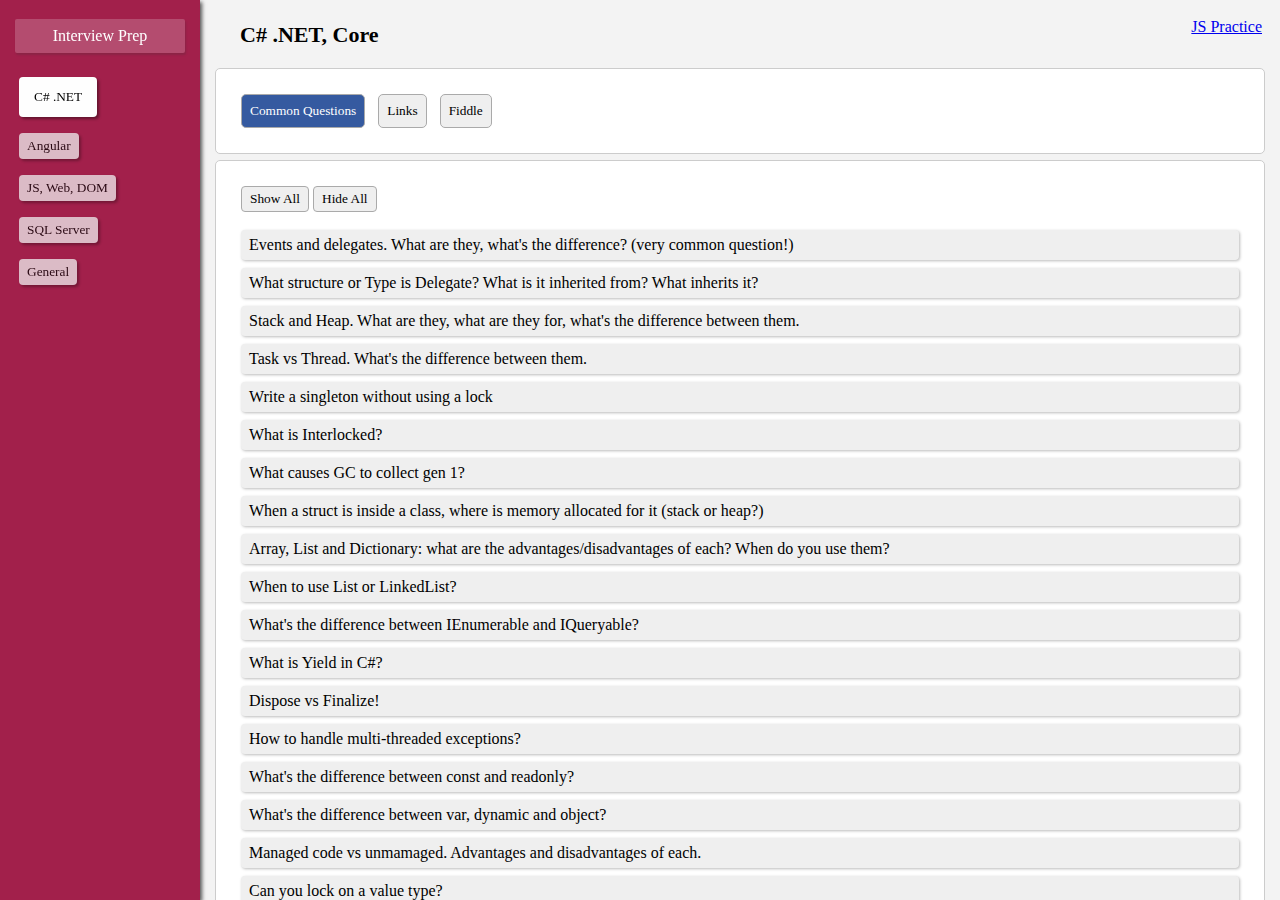
==== index.html @ 68fd2512 "renamed main file to index" ====
<!DOCTYPE html>
<html>

<head>
    <script src="interviewprep.js"></script>
    <link rel="stylesheet" href="styles.css">
</head>

<body>
    <div class="left-col red-back">
        <p>
            Interview Prep
        </p>

        <div><button type="button" id="topic-button-1" class="left-col-button active" onclick="selectCNet()">C# .NET</button></div>
        <div><button type="button" id="topic-button-2" class="left-col-button" onclick="selectAngular()">Angular</button></div>
        <div><button type="button" id="topic-button-3" class="left-col-button" onclick="selectJS()">JS, Web, DOM</button></div>
        <div><button type="button" id="topic-button-4" class="left-col-button" onclick="selectSQL()">SQL Server</button></div>
        <div><button type="button" id="topic-button-5" class="left-col-button" onclick="selectGeneral()">General</button></div>
    </div>
    <div class="main-col">
        <div class="out-link">
            <a href="jspractice.html">JS Practice</a>
        </div>
        <div class="content-title">

        </div>
        <div class="main-content" id="main">
            <button type="button" id="tab-button-1" class="category-button active" onclick="selectQuestions()">Common Questions</button>
            <button type="button" id="tab-button-2" class="category-button" onclick="selectLinks()">Links</button>
            <button type="button" id="tab-button-3" class="category-button" onclick="selectFiddle()">Fiddle</button>
        </div>

        <div class="main-content full-size-content" id="main2">
        </div>

    </div>

</body>

</html>
---- styles.css ----
body {
    height: 100vh;
    display: flex;
    margin: 0;
}

#mapid { height: 400px; }

.hide {
    display: none;
}

.left-col {
    height: 100%;
    width: 200px;
    padding: 15px;
    color: #EEE;
    box-sizing: border-box;
    flex-shrink: 0;
    box-shadow: 2px 2px 4px #000A;
    z-index: 1;
    position: fixed;
}

.left-col > p {
    color: #FFF;
    font-size: 16px;
    margin-top: 4px;
    padding: 8px;
    background: #FFF3;
    box-shadow: 1px 2px 2px #3333;
    text-align: center;
    border-radius: 2px;
    font-family: Lucida Console;
}

.green-back {
    background: rgb(13, 146, 160);    
}
.red-back {
    background: rgb(162, 32, 75);
}

button.left-col-button {
    border-radius: 4px;
    border: unset;
    padding: 5px 8px;
    margin: 8px 4px 8px 4px;
    box-shadow: 2px 2px 3px #0006;
    transition: padding 0.15s ease-in-out;
    opacity: 0.75;
    font-family: Lucida Console;
}
button.left-col-button:hover {
    cursor: pointer;
    background-color: #CCC;
}
button.left-col-button.active {
    background: #FEFEFE;
    padding: 12px 15px;
    opacity: 1;
}


.main-col {
    background: #F3F3F3;
    flex: auto;
    padding: 15px;
    position: relative;
    padding-top: 68px;
    display: flex;
    flex-flow: column;
    margin-left: 200px;
    overflow-y: scroll;
}
.main-col .content-title {
    position: absolute;
    top: 22px;
    font-size: 22px;
    left: 40px;
    font-family: Lucida Sans Unicode;
    font-weight: 600;
}

.main-content {
    /* min-width: 300px; */
    /* width: 300px; */
    padding: 25px;
    border: 1px solid #CCC;
    border-radius: 5px;
    background: #FFF;
    margin-bottom: 6px;
}
.full-size-content {
    /* height: 100%; */
    box-sizing: border-box;
}

.packet-wrap {
    padding: 3px 6px;   
    border-radius: 4px;
    background-color: #CCC;
}

.problem-description {
    color: #999;
    font-style: italic;
}

.num-input {
    padding: 8px;
    border-radius: 5px;
    border: 1px solid #aaa;
    margin-right: 5px;
}
/* .num-input::placeholder {
    
} */

.num-input-button {
    padding: 8px;
    border-radius: 5px;
    border: 1px solid #aaa;
    cursor: pointer;
}

.category-button {
    padding: 8px;
    border-radius: 5px;
    border: 1px solid #aaa;
    cursor: pointer;
    margin-right: 9px;
    font-family: Lucida Sans Unicode;
}
.category-button.active {
    background: rgb(53, 90, 160);
    color: #FFF;
}
.category-button:hover {
    opacity: 0.8;
}

.num-input-button:active {
    background-color: grey;
}
.category-button:active {
    background-color: grey;
}

.word-matrix-row {
    display: flex;
}

.word-matrix-cell {
    padding: 3px 6px;
    border-radius: 4px;
    background-color: #CCC;
    min-width: 13px;
    margin: 1px;
    text-align: center;
}

.same-width{
    font-family: Courier;
}

.out-link {
    position: absolute;
    top: 10px;
    right: 10px;
    padding: 8px;
    font-family: tahoma;
}

.visibility-button-row {
    margin-bottom: 18px;
}

.visibility-button {
    padding: 4px 8px;
    border-radius: 4px;
    border: 1px solid #AAA;
    margin-right: 4px;
    cursor: pointer;
    font-family: Lucida Sans Unicode;
}

.visibility-button:hover {
    opacity: 0.8;
}
.visibility-button:active {
    background-color: grey;
}

.question-row {
    margin-bottom: 8px;
    background: #EFEFEF;
    padding: 6px 8px;
    border-radius: 4px;
    box-shadow: 1px 1px 3px #0004;
    cursor: pointer;
    /* min-height: 28px; */
    /* font-family: Lucida Sans Unicode; */
    font-family: tahoma;
}
.question-row:hover {
    background: #E5E5E5;
}

.question-row-question {
    color: #000;
}

.question-row-question.bold {
    font-weight: bold;
}

.question-row-answer {
    margin-left: 10px;
    padding-top: 2px;
    color: #84181e;
}
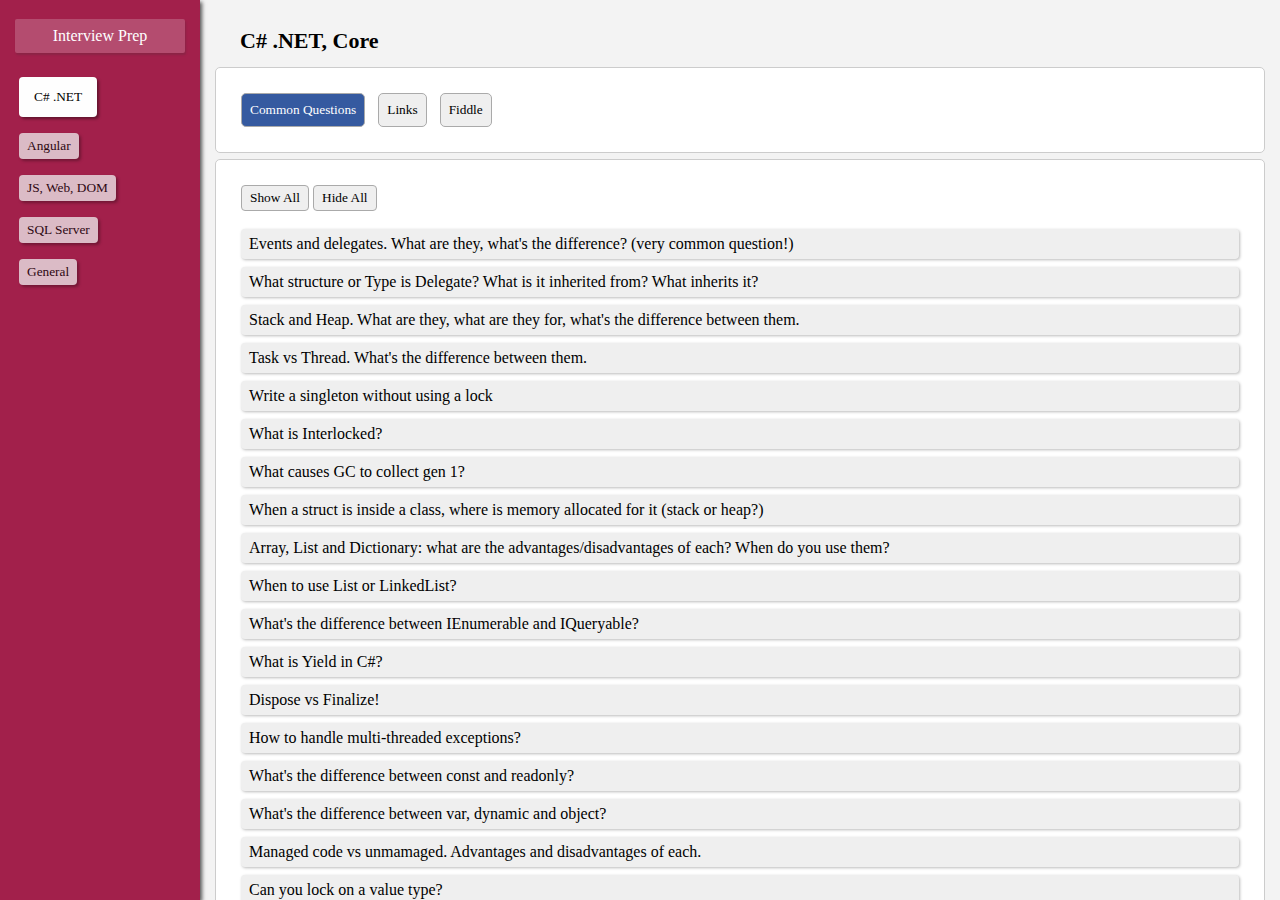
==== commit 74bf6e38: "style updates" ====
--- a/index.html
+++ b/index.html
@@ -19,9 +19,9 @@
         <div><button type="button" id="topic-button-5" class="left-col-button" onclick="selectGeneral()">General</button></div>
     </div>
     <div class="main-col">
-        <div class="out-link">
+        <!-- <div class="out-link">
             <a href="jspractice.html">JS Practice</a>
-        </div>
+        </div> -->
         <div class="content-title">
 
         </div>
--- a/styles.css
+++ b/styles.css
@@ -1,17 +1,15 @@
 body {
-    height: 100vh;
     display: flex;
     margin: 0;
-}
-
-#mapid { height: 400px; }
+    background: #F3F3F3;
+}
 
 .hide {
     display: none;
 }
 
 .left-col {
-    height: 100%;
+    height: 100vh;
     width: 200px;
     padding: 15px;
     color: #EEE;
@@ -19,7 +17,6 @@
     flex-shrink: 0;
     box-shadow: 2px 2px 4px #000A;
     z-index: 1;
-    position: fixed;
 }
 
 .left-col > p {
@@ -63,28 +60,20 @@
 
 
 .main-col {
-    background: #F3F3F3;
     flex: auto;
     padding: 15px;
-    position: relative;
-    padding-top: 68px;
-    display: flex;
-    flex-flow: column;
-    margin-left: 200px;
-    overflow-y: scroll;
+    overflow-y: auto;
+    max-height: 100vh;
+    box-sizing: border-box;
 }
 .main-col .content-title {
-    position: absolute;
-    top: 22px;
+    padding: 13px 25px;
     font-size: 22px;
-    left: 40px;
     font-family: Lucida Sans Unicode;
     font-weight: 600;
 }
 
 .main-content {
-    /* min-width: 300px; */
-    /* width: 300px; */
     padding: 25px;
     border: 1px solid #CCC;
     border-radius: 5px;
@@ -92,7 +81,6 @@
     margin-bottom: 6px;
 }
 .full-size-content {
-    /* height: 100%; */
     box-sizing: border-box;
 }
 
@@ -199,8 +187,7 @@
     border-radius: 4px;
     box-shadow: 1px 1px 3px #0004;
     cursor: pointer;
-    /* min-height: 28px; */
-    /* font-family: Lucida Sans Unicode; */
+    white-space: normal;
     font-family: tahoma;
 }
 .question-row:hover {
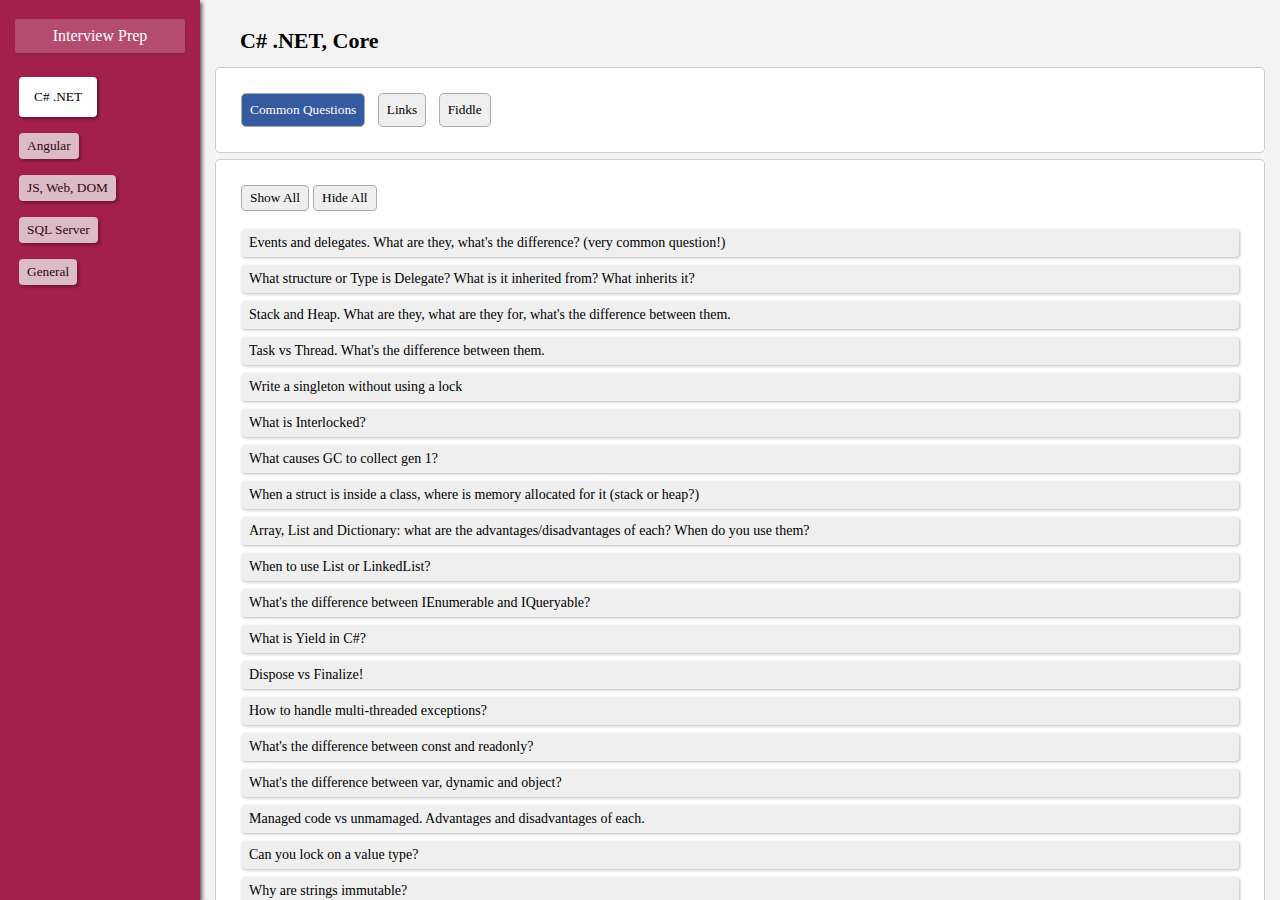
==== commit f4b8e0e8: "Mobile support" ====
--- a/index.html
+++ b/index.html
@@ -2,6 +2,8 @@
 <html>
 
 <head>
+    <meta charset="utf-8">
+    <meta name="viewport" content="width=device-width, initial-scale=1, user-scalable=no">
     <script src="interviewprep.js"></script>
     <link rel="stylesheet" href="styles.css">
 </head>
@@ -12,11 +14,14 @@
             Interview Prep
         </p>
 
-        <div><button type="button" id="topic-button-1" class="left-col-button active" onclick="selectCNet()">C# .NET</button></div>
-        <div><button type="button" id="topic-button-2" class="left-col-button" onclick="selectAngular()">Angular</button></div>
-        <div><button type="button" id="topic-button-3" class="left-col-button" onclick="selectJS()">JS, Web, DOM</button></div>
-        <div><button type="button" id="topic-button-4" class="left-col-button" onclick="selectSQL()">SQL Server</button></div>
-        <div><button type="button" id="topic-button-5" class="left-col-button" onclick="selectGeneral()">General</button></div>
+        <div class="nav-links-container">
+            <div><button type="button" id="topic-button-1" class="left-col-button active" onclick="selectCNet()">C# .NET</button></div>
+            <div><button type="button" id="topic-button-2" class="left-col-button" onclick="selectAngular()">Angular</button></div>
+            <div><button type="button" id="topic-button-3" class="left-col-button" onclick="selectJS()">JS, Web, DOM</button></div>
+            <div><button type="button" id="topic-button-4" class="left-col-button" onclick="selectSQL()">SQL Server</button></div>
+            <div><button type="button" id="topic-button-5" class="left-col-button" onclick="selectGeneral()">General</button></div>
+        </div>
+
     </div>
     <div class="main-col">
         <!-- <div class="out-link">
--- a/styles.css
+++ b/styles.css
@@ -1,7 +1,36 @@
+@media only screen and (max-width: 680px) {
+    body {
+        display: unset!important;
+        /* text-size-adjust: 200%; */
+        /* -webkit-text-size-adjust: 200%; */
+    }
+    
+    .left-col {
+        height: unset!important;
+        width: unset!important;
+        flex-shrink: unset!important;
+    }  
+
+    .nav-links-container {
+        display: flex;
+        flex-wrap: wrap;
+        align-items: center;
+    }
+    button.left-col-button {
+        padding: 12px 15px!important;
+    }
+    .question-row-answer {
+        overflow-wrap: break-word;
+    }
+}
+
 body {
     display: flex;
     margin: 0;
     background: #F3F3F3;
+    font-size: 14px;
+    /* -webkit-text-size-adjust: 100%; */
+    /* text-size-adjust: 100%; */
 }
 
 .hide {
@@ -31,6 +60,10 @@
     font-family: Lucida Console;
 }
 
+.nav-links-container {
+    
+}
+
 .green-back {
     background: rgb(13, 146, 160);    
 }
@@ -38,6 +71,9 @@
     background: rgb(162, 32, 75);
 }
 
+button {
+    white-space: nowrap;
+}
 button.left-col-button {
     border-radius: 4px;
     border: unset;
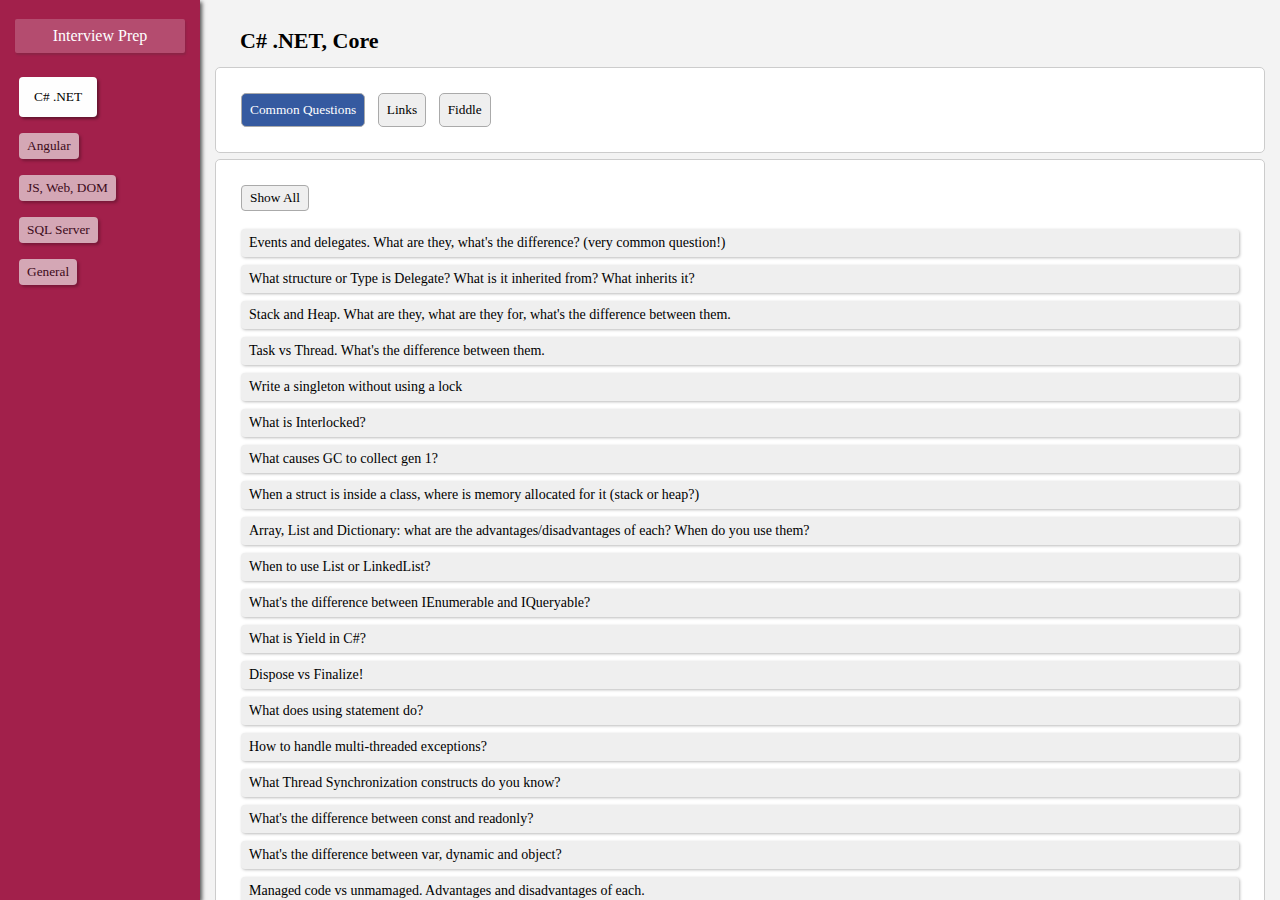
==== commit cf9f8c2b: "Several new questions added" ====
--- a/index.html
+++ b/index.html
@@ -3,6 +3,7 @@
 
 <head>
     <meta charset="utf-8">
+    <meta name="robots" content="noindex">
     <meta name="viewport" content="width=device-width, initial-scale=1, user-scalable=no">
     <script src="interviewprep.js"></script>
     <link rel="stylesheet" href="styles.css">
--- a/styles.css
+++ b/styles.css
@@ -11,10 +11,16 @@
         flex-shrink: unset!important;
     }  
 
+    .main-col {
+        overflow-y: unset!important;
+        max-height: unset!important;
+    }
+
     .nav-links-container {
         display: flex;
         flex-wrap: wrap;
         align-items: center;
+        justify-content: center;
     }
     button.left-col-button {
         padding: 12px 15px!important;
@@ -81,7 +87,7 @@
     margin: 8px 4px 8px 4px;
     box-shadow: 2px 2px 3px #0006;
     transition: padding 0.15s ease-in-out;
-    opacity: 0.75;
+    opacity: 0.65;
     font-family: Lucida Console;
 }
 button.left-col-button:hover {
